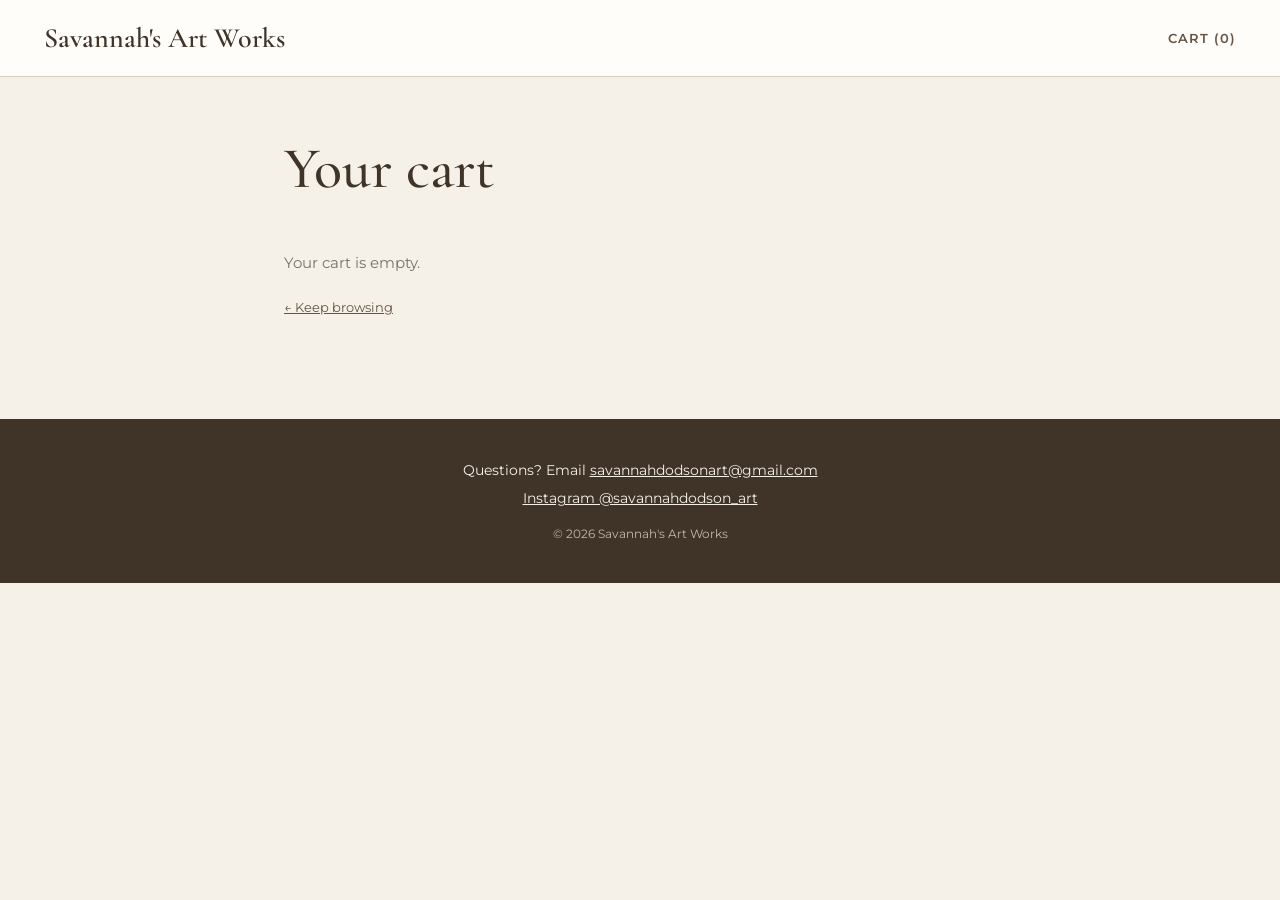
==== cart.html @ 356b9f7d "Simplify to 2 pages with PayPal cart checkout" ====
<!DOCTYPE html>
<html lang="en">
<head>
    <meta charset="UTF-8">
    <meta name="viewport" content="width=device-width, initial-scale=1.0">
    <!-- Draft: keeps Google from listing the site. Remove at launch. -->
    <meta name="robots" content="noindex, nofollow">
    <title>Cart | Savannah's Art Works</title>
    <link rel="preconnect" href="https://fonts.googleapis.com">
    <link rel="preconnect" href="https://fonts.gstatic.com" crossorigin>
    <link href="https://fonts.googleapis.com/css2?family=Cormorant+Garamond:wght@500;600&family=Montserrat:wght@400;500;600&display=swap" rel="stylesheet">
    <link rel="stylesheet" href="style.css">
</head>
<body>

    <header class="site-header">
        <div class="container header-inner">
            <a href="index.html" class="logo">Savannah's Art Works</a>
            <a href="cart.html" class="cart-link">Cart (<span class="cart-count">0</span>)</a>
        </div>
    </header>

    <main class="cart-page">
        <div class="container cart-container">
            <h1>Your cart</h1>

            <div id="thankYou" class="thank-you" hidden>
                <h2>Thank you for your order!</h2>
                <p>PayPal will email you a receipt. Savannah will be in touch by email about shipping.</p>
            </div>

            <div id="cartItems"></div>

            <div id="cartSummary" class="cart-summary" hidden>
                <div class="summary-row"><span>Subtotal</span><span id="subtotal"></span></div>
                <div class="summary-row"><span>Shipping</span><span id="shipping"></span></div>
                <div class="summary-row total"><span>Total</span><span id="total"></span></div>
                <button id="checkoutButton" class="button" type="button">Check out with PayPal</button>
                <p class="small-note">You can pay with your PayPal account or a debit or credit card.</p>
                <p id="checkoutNotice" class="small-note" hidden>Checkout isn't turned on yet.</p>
            </div>

            <p><a href="index.html" class="back-link">&larr; Keep browsing</a></p>
        </div>
    </main>

    <footer class="site-footer">
        <div class="container footer-inner">
            <p>Questions? Email <a href="mailto:savannahdodsonart@gmail.com">savannahdodsonart@gmail.com</a></p>
            <p><a href="https://www.instagram.com/savannahdodson_art/" target="_blank" rel="noopener">Instagram @savannahdodson_art</a></p>
            <p class="copyright">&copy; <span id="currentYear"></span> Savannah's Art Works</p>
        </div>
    </footer>

    <script src="artwork.js"></script>
    <script src="script.js"></script>
</body>
</html>
---- style.css ----
/* style.css - Savannah's Art Works (simple version) */

:root {
    --cream: #f6f1e8;
    --cream-dark: #ebe2d4;
    --paper: #fffdf9;
    --ink: #292721;
    --muted: #777166;
    --line: #d9d0c2;
    --brown: #675342;
    --brown-dark: #403429;
    --serif: "Cormorant Garamond", Georgia, serif;
    --sans: "Montserrat", Arial, sans-serif;
}

* { box-sizing: border-box; margin: 0; padding: 0; }

body {
    background: var(--cream);
    color: var(--ink);
    font-family: var(--sans);
    font-size: 15px;
    line-height: 1.6;
}

img { display: block; max-width: 100%; }
a { color: inherit; }

.container {
    width: 100%;
    max-width: 1240px;
    margin: 0 auto;
    padding: 0 24px;
}

/* ---------- Header ---------- */

.site-header {
    background: var(--paper);
    border-bottom: 1px solid var(--line);
}

.header-inner {
    display: flex;
    align-items: center;
    justify-content: space-between;
    min-height: 76px;
    gap: 16px;
}

.logo {
    font-family: var(--serif);
    font-size: 28px;
    font-weight: 600;
    text-decoration: none;
    color: var(--brown-dark);
}

.cart-link {
    font-size: 13px;
    font-weight: 600;
    letter-spacing: 0.08em;
    text-transform: uppercase;
    text-decoration: none;
    color: var(--brown);
}

.cart-link:hover { color: var(--brown-dark); }

/* ---------- Intro ---------- */

.intro {
    padding: 70px 0 40px;
    text-align: center;
}

.eyebrow {
    font-size: 12px;
    font-weight: 600;
    letter-spacing: 0.2em;
    text-transform: uppercase;
    color: var(--brown);
    margin-bottom: 10px;
}

h1 {
    font-family: var(--serif);
    font-size: clamp(38px, 6vw, 58px);
    font-weight: 500;
    line-height: 1.1;
    color: var(--brown-dark);
}

.intro-text {
    color: var(--muted);
    margin-top: 14px;
}

/* ---------- Gallery ---------- */

.gallery-section { padding: 0 0 100px; }

.gallery {
    display: grid;
    grid-template-columns: repeat(auto-fill, minmax(260px, 1fr));
    gap: 32px;
}

.art-card {
    background: var(--paper);
    border: 1px solid var(--line);
    display: flex;
    flex-direction: column;
}

.art-photo {
    aspect-ratio: 4 / 5;
    background: var(--cream-dark);
    overflow: hidden;
}

.art-photo img {
    width: 100%;
    height: 100%;
    object-fit: cover;
}

.photo-placeholder {
    width: 100%;
    height: 100%;
    display: flex;
    align-items: center;
    justify-content: center;
    background: var(--cream-dark);
    color: var(--muted);
    font-size: 13px;
}

.art-info {
    padding: 20px 22px 24px;
    display: flex;
    flex-direction: column;
    gap: 6px;
    flex: 1;
}

.art-info h2,
.cart-item-info h2 {
    font-family: var(--serif);
    font-size: 24px;
    font-weight: 600;
    line-height: 1.2;
}

.art-details {
    font-size: 13px;
    color: var(--muted);
}

.art-price {
    font-weight: 600;
    margin-bottom: 10px;
}

.art-info .button,
.art-info .sold-label { margin-top: auto; }

.is-sold .art-photo { opacity: 0.6; }

.sold-label {
    display: block;
    text-align: center;
    padding: 12px;
    border: 1px solid var(--line);
    font-size: 13px;
    font-weight: 600;
    letter-spacing: 0.1em;
    text-transform: uppercase;
    color: var(--muted);
}

/* ---------- Buttons ---------- */

.button {
    display: block;
    width: 100%;
    padding: 13px 18px;
    border: 1px solid var(--brown);
    background: var(--brown);
    color: #fff;
    font-family: var(--sans);
    font-size: 13px;
    font-weight: 600;
    letter-spacing: 0.08em;
    text-transform: uppercase;
    text-align: center;
    text-decoration: none;
    cursor: pointer;
}

.button:hover { background: var(--brown-dark); border-color: var(--brown-dark); }

.button-outline {
    background: transparent;
    color: var(--brown);
}

.button-outline:hover { color: #fff; }

.button:disabled {
    background: var(--line);
    border-color: var(--line);
    color: var(--muted);
    cursor: not-allowed;
}

/* ---------- Cart page ---------- */

.cart-page { padding: 60px 0 100px; }

.cart-container { max-width: 760px; }

.cart-container h1 { margin-bottom: 30px; }

.cart-item {
    display: grid;
    grid-template-columns: 90px 1fr auto;
    gap: 18px;
    align-items: center;
    padding: 18px 0;
    border-bottom: 1px solid var(--line);
}

.cart-thumb {
    width: 90px;
    aspect-ratio: 4 / 5;
    background: var(--cream-dark);
    overflow: hidden;
}

.cart-thumb img { width: 100%; height: 100%; object-fit: cover; }

.cart-item-price { font-weight: 600; }

.remove-button {
    background: none;
    border: none;
    padding: 0;
    margin-top: 6px;
    font-family: var(--sans);
    font-size: 12px;
    color: var(--brown);
    text-decoration: underline;
    cursor: pointer;
}

.cart-summary {
    background: var(--paper);
    border: 1px solid var(--line);
    padding: 24px;
    margin: 30px 0;
}

.summary-row {
    display: flex;
    justify-content: space-between;
    padding: 6px 0;
}

.summary-row.total {
    font-weight: 600;
    font-size: 17px;
    border-top: 1px solid var(--line);
    margin: 8px 0 20px;
    padding-top: 14px;
}

.small-note {
    font-size: 12px;
    color: var(--muted);
    margin-top: 10px;
    text-align: center;
}

.thank-you {
    background: var(--paper);
    border: 1px solid var(--line);
    padding: 24px;
    margin-bottom: 24px;
}

.thank-you h2 {
    font-family: var(--serif);
    font-size: 28px;
    font-weight: 600;
    margin-bottom: 6px;
}

.empty { color: var(--muted); padding: 20px 0; }

.back-link {
    font-size: 13px;
    color: var(--brown);
}

/* ---------- Footer ---------- */

.site-footer {
    background: var(--brown-dark);
    color: var(--cream);
    padding: 40px 0;
    text-align: center;
    font-size: 14px;
}

.footer-inner { display: flex; flex-direction: column; gap: 6px; }

.site-footer a { color: var(--cream); }

.copyright { font-size: 12px; opacity: 0.7; margin-top: 8px; }

/* ---------- Pop-up message ---------- */

.toast {
    position: fixed;
    left: 50%;
    bottom: 24px;
    transform: translate(-50%, 20px);
    background: var(--ink);
    color: #fff;
    padding: 12px 20px;
    font-size: 14px;
    opacity: 0;
    pointer-events: none;
    transition: opacity 0.25s, transform 0.25s;
    max-width: calc(100% - 32px);
}

.toast.show { opacity: 1; transform: translate(-50%, 0); }

/* ---------- Small screens ---------- */

@media (max-width: 600px) {
    .logo { font-size: 22px; }
    .intro { padding: 50px 0 30px; }
    .gallery-section { padding-bottom: 70px; }
    .cart-item { grid-template-columns: 70px 1fr auto; gap: 12px; }
    .cart-thumb { width: 70px; }
}
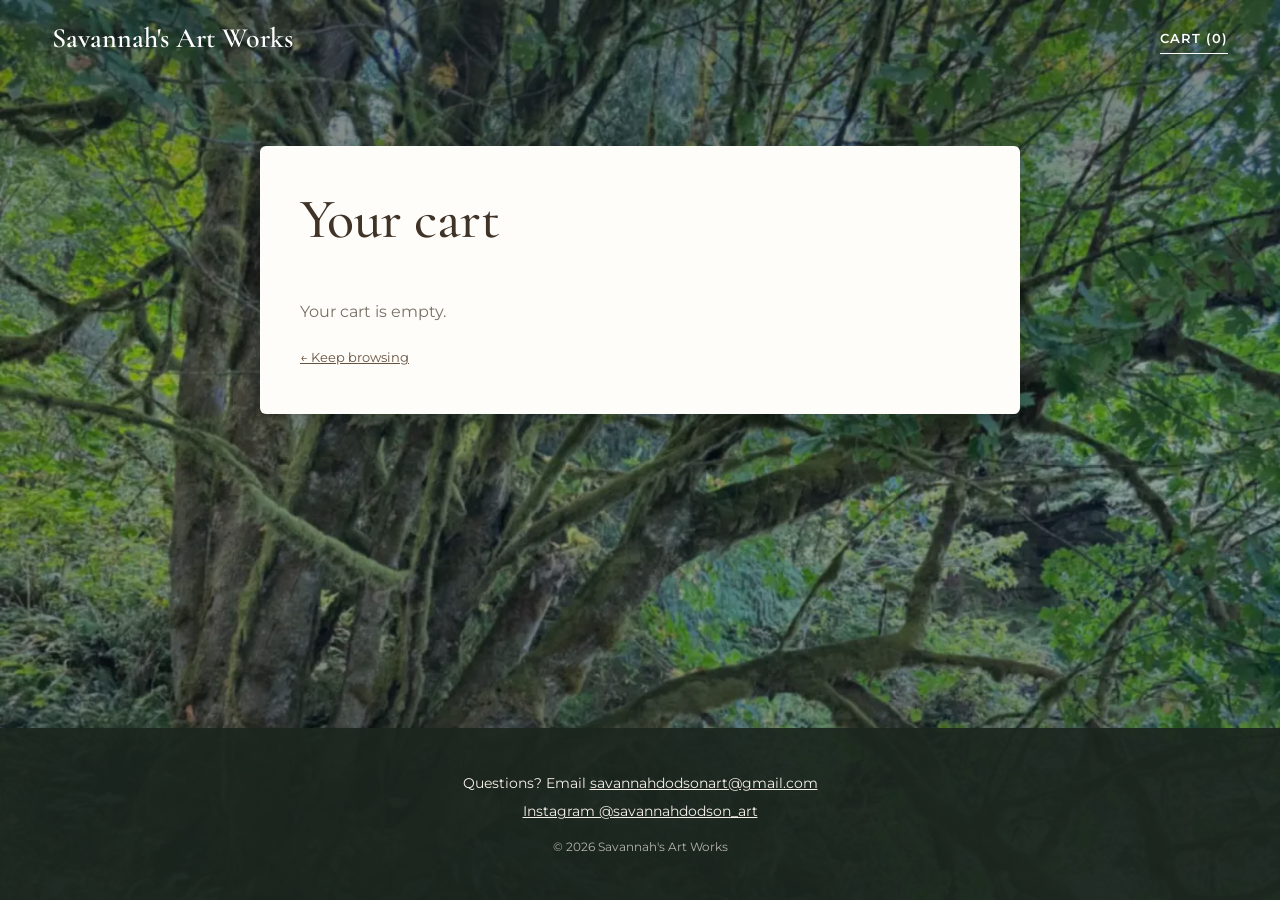
==== commit d6b8cfc2: "Forest background, scroll effects and motion" ====
--- a/cart.html
+++ b/cart.html
@@ -5,23 +5,35 @@
     <meta name="viewport" content="width=device-width, initial-scale=1.0">
     <!-- Draft: keeps Google from listing the site. Remove at launch. -->
     <meta name="robots" content="noindex, nofollow">
-    <title>Cart | Savannah's Art Works</title>
+    <title>Cart | Savannah Dodson Art</title>
+    <meta name="theme-color" content="#1c261f">
     <link rel="preconnect" href="https://fonts.googleapis.com">
     <link rel="preconnect" href="https://fonts.gstatic.com" crossorigin>
-    <link href="https://fonts.googleapis.com/css2?family=Cormorant+Garamond:wght@500;600&family=Montserrat:wght@400;500;600&display=swap" rel="stylesheet">
+    <link href="https://fonts.googleapis.com/css2?family=Cormorant+Garamond:ital,wght@0,500;0,600;1,500&family=Montserrat:wght@400;500;600&display=swap" rel="stylesheet">
+    <link rel="preload" as="image" href="assets/images/sabg.webp" type="image/webp">
+    <link rel="prefetch" href="index.html">
     <link rel="stylesheet" href="style.css">
+    <script>document.documentElement.classList.add("js");</script>
 </head>
 <body>
+    <a class="skip-link" href="#main">Skip to your cart</a>
 
-    <header class="site-header">
+    <div class="bg" aria-hidden="true">
+        <picture>
+            <source srcset="assets/images/sabg.webp" type="image/webp">
+            <img id="bgImage" src="assets/images/sabg.jpg" alt="" width="1400" height="1867" fetchpriority="high" decoding="async">
+        </picture>
+    </div>
+
+    <header class="site-header" id="siteHeader">
         <div class="container header-inner">
             <a href="index.html" class="logo">Savannah's Art Works</a>
-            <a href="cart.html" class="cart-link">Cart (<span class="cart-count">0</span>)</a>
+            <a href="cart.html" class="cart-link" aria-current="page">Cart (<span class="cart-count">0</span>)</a>
         </div>
     </header>
 
-    <main class="cart-page">
-        <div class="container cart-container">
+    <main class="cart-page" id="main" tabindex="-1">
+        <div class="container cart-container reveal">
             <h1>Your cart</h1>
 
             <div id="thankYou" class="thank-you" hidden>
@@ -52,7 +64,10 @@
         </div>
     </footer>
 
-    <script src="artwork.js"></script>
-    <script src="script.js"></script>
+    <div id="toast" class="toast" role="status" aria-live="polite"></div>
+
+    <script src="assets/js/lenis.min.js" defer></script>
+    <script src="artwork.js" defer></script>
+    <script src="script.js" defer></script>
 </body>
 </html>
--- a/style.css
+++ b/style.css
@@ -1,4 +1,4 @@
-/* style.css - Savannah's Art Works (simple version) */
+/* style.css - Savannah's Art Works */
 
 :root {
     --cream: #f6f1e8;
@@ -9,19 +9,37 @@
     --line: #d9d0c2;
     --brown: #675342;
     --brown-dark: #403429;
+    --forest: #1c261f;
     --serif: "Cormorant Garamond", Georgia, serif;
     --sans: "Montserrat", Arial, sans-serif;
+
+    /* Motion: tuned curves instead of the default "ease" */
+    --ease-out: cubic-bezier(0.22, 1, 0.36, 1);      /* fast start, soft landing */
+    --ease-in-out: cubic-bezier(0.65, 0, 0.35, 1);
+    --ease-spring: cubic-bezier(0.34, 1.56, 0.64, 1); /* tiny overshoot */
+
+    /* Fluid spacing: grows smoothly with the screen, no jumps */
+    --gutter: clamp(16px, 4vw, 32px);
+    --section: clamp(56px, 9vw, 110px);
+    --header-h: clamp(64px, 8vw, 76px);
 }
 
 * { box-sizing: border-box; margin: 0; padding: 0; }
 
+html { background: var(--forest); }
+
 body {
-    background: var(--cream);
     color: var(--ink);
     font-family: var(--sans);
-    font-size: 15px;
+    font-size: clamp(14px, 0.85rem + 0.2vw, 16px);
     line-height: 1.6;
-}
+    min-height: 100vh;
+    display: flex;
+    flex-direction: column;
+    -webkit-font-smoothing: antialiased;
+}
+
+main { flex: 1; }
 
 img { display: block; max-width: 100%; }
 a { color: inherit; }
@@ -30,108 +48,319 @@
     width: 100%;
     max-width: 1240px;
     margin: 0 auto;
-    padding: 0 24px;
-}
-
-/* ---------- Header ---------- */
+    padding: 0 var(--gutter);
+}
+
+/* Lenis smooth scrolling helpers */
+html.lenis, html.lenis body { height: auto; }
+.lenis.lenis-stopped { overflow: clip; }
+
+/* ---------- Accessibility ---------- */
+
+.skip-link {
+    position: fixed;
+    top: 12px;
+    left: 12px;
+    z-index: 100;
+    padding: 10px 16px;
+    background: var(--paper);
+    color: var(--ink);
+    font-weight: 600;
+    transform: translateY(-160%);
+    transition: transform 0.3s var(--ease-out);
+}
+
+.skip-link:focus { transform: translateY(0); }
+
+:focus-visible {
+    outline: 2px solid #e9c46a;
+    outline-offset: 3px;
+}
+
+/* ---------- Background photo ----------
+   The photo is as wide as the screen and taller than it.
+   script.js slides it up as you scroll, so the bottom
+   (the water) is revealed by the time you reach the end. */
+
+.bg {
+    position: fixed;
+    inset: 0;
+    z-index: -1;
+    overflow: hidden;
+    background: var(--forest) url("[data-uri]") center top / cover no-repeat;
+    view-transition-name: page-bg;
+}
+
+.bg img {
+    width: 100%;
+    height: auto;
+    min-height: 135vh;            /* phones: still tall enough to scroll through */
+    object-fit: cover;
+    will-change: transform;
+    opacity: 0;
+    transition: opacity 0.9s var(--ease-out);
+}
+
+.bg img.loaded { opacity: 1; }
+
+/* Darkens the photo so cards and white text stay easy to read. */
+.bg::after {
+    content: "";
+    position: absolute;
+    inset: 0;
+    background: linear-gradient(180deg,
+        rgba(14, 22, 16, 0.55) 0%,
+        rgba(14, 22, 16, 0.35) 40%,
+        rgba(10, 20, 22, 0.5) 100%);
+}
+
+/* ---------- Header (hides on scroll down, returns on scroll up) ---------- */
 
 .site-header {
-    background: var(--paper);
-    border-bottom: 1px solid var(--line);
-}
+    position: fixed;
+    top: 0;
+    left: 0;
+    right: 0;
+    z-index: 50;
+    color: #fff;
+    transition: transform 0.5s var(--ease-out), color 0.4s var(--ease-out);
+    view-transition-name: site-header;
+}
+
+/* Frosted bar that fades in once you've scrolled a little */
+.site-header::before {
+    content: "";
+    position: absolute;
+    inset: 0;
+    background: rgba(255, 253, 249, 0.88);
+    -webkit-backdrop-filter: blur(14px) saturate(1.2);
+    backdrop-filter: blur(14px) saturate(1.2);
+    box-shadow: 0 1px 0 rgba(64, 52, 41, 0.12);
+    opacity: 0;
+    transition: opacity 0.4s var(--ease-out);
+}
+
+.site-header.is-scrolled { color: var(--brown-dark); }
+.site-header.is-scrolled::before { opacity: 1; }
+.site-header.is-hidden { transform: translateY(-100%); }
 
 .header-inner {
+    position: relative;
     display: flex;
     align-items: center;
     justify-content: space-between;
-    min-height: 76px;
+    min-height: var(--header-h);
     gap: 16px;
 }
 
 .logo {
     font-family: var(--serif);
-    font-size: 28px;
+    font-size: clamp(21px, 1.2rem + 0.8vw, 28px);
     font-weight: 600;
     text-decoration: none;
-    color: var(--brown-dark);
+    color: inherit;
 }
 
 .cart-link {
+    position: relative;
     font-size: 13px;
     font-weight: 600;
     letter-spacing: 0.08em;
     text-transform: uppercase;
     text-decoration: none;
-    color: var(--brown);
-}
-
-.cart-link:hover { color: var(--brown-dark); }
+    color: inherit;
+    padding: 6px 0;
+}
+
+/* Underline that draws in on hover */
+.cart-link::after {
+    content: "";
+    position: absolute;
+    left: 0;
+    right: 0;
+    bottom: 0;
+    height: 1px;
+    background: currentColor;
+    transform: scaleX(0);
+    transform-origin: right;
+    transition: transform 0.45s var(--ease-out);
+}
+
+.cart-link:hover::after,
+.cart-link[aria-current="page"]::after {
+    transform: scaleX(1);
+    transform-origin: left;
+}
+
+.cart-count { display: inline-block; }
+.cart-count.bump { animation: bump 0.5s var(--ease-spring); }
+
+@keyframes bump {
+    0% { transform: scale(1); }
+    40% { transform: scale(1.5); }
+    100% { transform: scale(1); }
+}
 
 /* ---------- Intro ---------- */
 
 .intro {
-    padding: 70px 0 40px;
+    padding: calc(var(--header-h) + clamp(56px, 10vw, 120px)) 0 clamp(40px, 6vw, 72px);
     text-align: center;
-}
-
-.eyebrow {
-    font-size: 12px;
-    font-weight: 600;
-    letter-spacing: 0.2em;
-    text-transform: uppercase;
-    color: var(--brown);
-    margin-bottom: 10px;
+    color: #fff;
+    text-shadow: 0 2px 16px rgba(0, 0, 0, 0.45);
 }
 
 h1 {
     font-family: var(--serif);
-    font-size: clamp(38px, 6vw, 58px);
+    font-size: clamp(40px, 1.5rem + 5vw, 84px);
     font-weight: 500;
-    line-height: 1.1;
+    line-height: 1.05;
+    letter-spacing: -0.01em;
     color: var(--brown-dark);
 }
 
+.intro h1 { color: #fff; }
+
 .intro-text {
-    color: var(--muted);
+    font-family: var(--serif);
+    font-size: clamp(20px, 1rem + 1vw, 28px);
+    font-style: italic;
+    color: var(--cream);
+    margin-top: 12px;
+}
+
+.intro-sub {
+    font-size: 12px;
+    font-weight: 600;
+    letter-spacing: 0.22em;
+    text-transform: uppercase;
+    color: var(--cream-dark);
     margin-top: 14px;
 }
 
+/* Headline words rise in one after another */
+.split-words .word {
+    display: inline-block;
+    overflow: hidden;
+    vertical-align: bottom;
+    padding-bottom: 0.08em;
+}
+
+.split-words .word > span {
+    display: inline-block;
+    transform: translateY(110%);
+    transition: transform 1.1s var(--ease-out);
+    transition-delay: var(--delay, 0s);
+}
+
+.split-words.is-visible .word > span { transform: translateY(0); }
+
+/* ---------- Scroll reveals ---------- */
+
+.js .reveal {
+    opacity: 0;
+    transform: translateY(32px) scale(0.985);
+    transition:
+        opacity 0.9s var(--ease-out),
+        transform 1.1s var(--ease-out);
+    transition-delay: var(--delay, 0s);
+}
+
+.js .reveal.is-visible {
+    opacity: 1;
+    transform: none;
+}
+
 /* ---------- Gallery ---------- */
 
-.gallery-section { padding: 0 0 100px; }
-
+.gallery-section { padding: 0 0 var(--section); }
+
+/* Wide gaps so the photo shows between the cards. */
 .gallery {
     display: grid;
-    grid-template-columns: repeat(auto-fill, minmax(260px, 1fr));
-    gap: 32px;
-}
+    grid-template-columns: repeat(auto-fill, minmax(min(100%, 280px), 1fr));
+    gap: clamp(32px, 5vw, 56px);
+    max-width: 1060px;
+    margin: 0 auto;
+    align-items: start;
+}
+
+.gallery:focus { outline: none; }
 
 .art-card {
+    position: relative;
     background: var(--paper);
-    border: 1px solid var(--line);
+    border-radius: 6px;
     display: flex;
     flex-direction: column;
-}
-
+    box-shadow: 0 14px 40px rgba(0, 0, 0, 0.32);
+    transition:
+        opacity 0.9s var(--ease-out),
+        transform 0.6s var(--ease-out);
+}
+
+/* Deeper shadow that fades in on hover (opacity only, so it stays smooth) */
+.art-card::after {
+    content: "";
+    position: absolute;
+    inset: 0;
+    border-radius: inherit;
+    box-shadow: 0 28px 60px rgba(0, 0, 0, 0.42);
+    opacity: 0;
+    transition: opacity 0.6s var(--ease-out);
+    pointer-events: none;
+}
+
+@media (hover: hover) {
+    .art-card.is-visible:hover { transform: translateY(-6px); }
+    .art-card:hover::after { opacity: 1; }
+    .art-card:hover .art-photo img.loaded { transform: scale(1.035); }
+}
+
+/* Photo box. Its size is reserved up front so nothing jumps. */
 .art-photo {
-    aspect-ratio: 4 / 5;
+    position: relative;
+    overflow: hidden;
+    border-radius: 6px 6px 0 0;
     background: var(--cream-dark);
-    overflow: hidden;
+}
+
+.art-photo a { display: block; }
+
+/* Shimmer while the photo loads */
+.art-photo::before {
+    content: "";
+    position: absolute;
+    inset: 0;
+    background: linear-gradient(100deg, transparent 30%, rgba(255, 255, 255, 0.55) 50%, transparent 70%);
+    transform: translateX(-100%);
+    animation: shimmer 1.4s var(--ease-in-out) infinite;
+}
+
+.art-photo.loaded::before { display: none; }
+
+@keyframes shimmer {
+    to { transform: translateX(100%); }
 }
 
 .art-photo img {
     width: 100%;
     height: 100%;
     object-fit: cover;
-}
+    opacity: 0;
+    transform: scale(1.04);
+    transition:
+        opacity 0.8s var(--ease-out),
+        transform 1.2s var(--ease-out);
+}
+
+.art-photo img.loaded { opacity: 1; transform: scale(1); }
 
 .photo-placeholder {
-    width: 100%;
-    height: 100%;
+    aspect-ratio: 4 / 5;
     display: flex;
     align-items: center;
     justify-content: center;
-    background: var(--cream-dark);
     color: var(--muted);
     font-size: 13px;
 }
@@ -141,13 +370,12 @@
     display: flex;
     flex-direction: column;
     gap: 6px;
-    flex: 1;
 }
 
 .art-info h2,
 .cart-item-info h2 {
     font-family: var(--serif);
-    font-size: 24px;
+    font-size: clamp(22px, 1.2rem + 0.4vw, 26px);
     font-weight: 600;
     line-height: 1.2;
 }
@@ -162,8 +390,29 @@
     margin-bottom: 10px;
 }
 
-.art-info .button,
-.art-info .sold-label { margin-top: auto; }
+.option-label {
+    font-size: 12px;
+    font-weight: 600;
+    letter-spacing: 0.08em;
+    text-transform: uppercase;
+    color: var(--muted);
+}
+
+.option-select {
+    width: 100%;
+    padding: 11px 12px;
+    margin-bottom: 10px;
+    border: 1px solid var(--line);
+    border-radius: 3px;
+    background: #fff;
+    color: var(--ink);
+    font-family: var(--sans);
+    font-size: 14px;
+    cursor: pointer;
+    transition: border-color 0.3s var(--ease-out);
+}
+
+.option-select:hover { border-color: var(--brown); }
 
 .is-sold .art-photo { opacity: 0.6; }
 
@@ -182,10 +431,14 @@
 /* ---------- Buttons ---------- */
 
 .button {
+    position: relative;
+    overflow: hidden;
+    isolation: isolate;
     display: block;
     width: 100%;
     padding: 13px 18px;
     border: 1px solid var(--brown);
+    border-radius: 3px;
     background: var(--brown);
     color: #fff;
     font-family: var(--sans);
@@ -196,57 +449,130 @@
     text-align: center;
     text-decoration: none;
     cursor: pointer;
-}
-
-.button:hover { background: var(--brown-dark); border-color: var(--brown-dark); }
-
-.button-outline {
-    background: transparent;
-    color: var(--brown);
-}
-
-.button-outline:hover { color: #fff; }
+    transition: transform 0.35s var(--ease-out);
+}
+
+/* Darker fill that sweeps up from the bottom on hover */
+.button::before {
+    content: "";
+    position: absolute;
+    inset: 0;
+    z-index: -1;
+    background: var(--brown-dark);
+    transform: scaleY(0);
+    transform-origin: bottom;
+    transition: transform 0.45s var(--ease-out);
+}
+
+@media (hover: hover) {
+    .button:hover { transform: translateY(-2px); }
+    .button:hover::before { transform: scaleY(1); }
+}
+
+.button:active { transform: translateY(0) scale(0.97); transition-duration: 0.1s; }
+
+.button.added::after {
+    content: "\2713";
+    margin-left: 8px;
+    display: inline-block;
+    animation: pop 0.4s var(--ease-spring);
+}
+
+@keyframes pop {
+    from { transform: scale(0); }
+    to { transform: scale(1); }
+}
 
 .button:disabled {
     background: var(--line);
     border-color: var(--line);
     color: var(--muted);
     cursor: not-allowed;
-}
+    transform: none;
+}
+
+.button:disabled::before { display: none; }
 
 /* ---------- Cart page ---------- */
 
-.cart-page { padding: 60px 0 100px; }
-
-.cart-container { max-width: 760px; }
-
-.cart-container h1 { margin-bottom: 30px; }
+.cart-page { padding: calc(var(--header-h) + clamp(32px, 6vw, 70px)) 0 var(--section); }
+.cart-page:focus { outline: none; }
+
+.cart-container {
+    max-width: 760px;
+    width: calc(100% - 32px);
+    background: var(--paper);
+    border-radius: 6px;
+    box-shadow: 0 14px 40px rgba(0, 0, 0, 0.35);
+    padding: clamp(28px, 5vw, 44px) clamp(20px, 5vw, 40px);
+}
+
+.cart-container h1 { margin-bottom: 30px; font-size: clamp(36px, 1.5rem + 3vw, 56px); }
 
 .cart-item {
     display: grid;
-    grid-template-columns: 90px 1fr auto;
-    gap: 18px;
+    grid-template-columns: clamp(70px, 12vw, 90px) 1fr auto;
+    gap: clamp(12px, 2.5vw, 18px);
     align-items: center;
     padding: 18px 0;
     border-bottom: 1px solid var(--line);
+    animation: slide-in 0.6s var(--ease-out) both;
+}
+
+.no-anim .cart-item { animation: none; }
+
+.cart-item.leaving {
+    animation: slide-out 0.35s var(--ease-in-out) both;
+}
+
+@keyframes slide-in {
+    from { opacity: 0; transform: translateX(-16px); }
+}
+
+@keyframes slide-out {
+    to { opacity: 0; transform: translateX(24px); }
 }
 
 .cart-thumb {
-    width: 90px;
     aspect-ratio: 4 / 5;
     background: var(--cream-dark);
     overflow: hidden;
+    border-radius: 3px;
 }
 
 .cart-thumb img { width: 100%; height: 100%; object-fit: cover; }
 
 .cart-item-price { font-weight: 600; }
+
+.qty {
+    display: flex;
+    align-items: center;
+    gap: 10px;
+    margin-top: 8px;
+}
+
+.qty-button {
+    width: 30px;
+    height: 30px;
+    border: 1px solid var(--line);
+    border-radius: 3px;
+    background: #fff;
+    color: var(--ink);
+    font-size: 16px;
+    cursor: pointer;
+    transition: transform 0.3s var(--ease-spring), border-color 0.3s var(--ease-out);
+}
+
+.qty-button:hover { border-color: var(--brown); }
+.qty-button:active { transform: scale(0.88); }
+
+.qty-number { min-width: 18px; text-align: center; font-weight: 600; }
 
 .remove-button {
     background: none;
     border: none;
     padding: 0;
-    margin-top: 6px;
+    margin-left: 8px;
     font-family: var(--sans);
     font-size: 12px;
     color: var(--brown);
@@ -255,8 +581,9 @@
 }
 
 .cart-summary {
-    background: var(--paper);
+    background: var(--cream);
     border: 1px solid var(--line);
+    border-radius: 4px;
     padding: 24px;
     margin: 30px 0;
 }
@@ -283,8 +610,9 @@
 }
 
 .thank-you {
-    background: var(--paper);
+    background: var(--cream);
     border: 1px solid var(--line);
+    border-radius: 4px;
     padding: 24px;
     margin-bottom: 24px;
 }
@@ -306,9 +634,9 @@
 /* ---------- Footer ---------- */
 
 .site-footer {
-    background: var(--brown-dark);
+    background: rgba(28, 38, 31, 0.92);
     color: var(--cream);
-    padding: 40px 0;
+    padding: clamp(32px, 5vw, 44px) 0;
     text-align: center;
     font-size: 14px;
 }
@@ -325,25 +653,46 @@
     position: fixed;
     left: 50%;
     bottom: 24px;
-    transform: translate(-50%, 20px);
+    z-index: 60;
+    transform: translate(-50%, 24px);
     background: var(--ink);
     color: #fff;
     padding: 12px 20px;
+    border-radius: 4px;
     font-size: 14px;
     opacity: 0;
     pointer-events: none;
-    transition: opacity 0.25s, transform 0.25s;
+    transition: opacity 0.35s var(--ease-out), transform 0.5s var(--ease-spring);
     max-width: calc(100% - 32px);
 }
 
 .toast.show { opacity: 1; transform: translate(-50%, 0); }
 
-/* ---------- Small screens ---------- */
-
-@media (max-width: 600px) {
-    .logo { font-size: 22px; }
-    .intro { padding: 50px 0 30px; }
-    .gallery-section { padding-bottom: 70px; }
-    .cart-item { grid-template-columns: 70px 1fr auto; gap: 12px; }
-    .cart-thumb { width: 70px; }
-}
+/* ---------- Page transitions (cross-fade between pages) ---------- */
+
+@view-transition { navigation: auto; }
+
+::view-transition-old(root) { animation: 0.35s var(--ease-in-out) both fade-out; }
+::view-transition-new(root) { animation: 0.5s var(--ease-out) both fade-in; }
+
+@keyframes fade-out { to { opacity: 0; } }
+@keyframes fade-in { from { opacity: 0; } }
+
+/* ---------- Reduced motion ----------
+   For people whose device asks for less movement:
+   no sliding, no smooth-scroll, no parallax. Things just appear. */
+
+@media (prefers-reduced-motion: reduce) {
+    *, *::before, *::after {
+        animation-duration: 0.01ms !important;
+        animation-iteration-count: 1 !important;
+        transition-duration: 0.01ms !important;
+        transition-delay: 0s !important;
+    }
+
+    .js .reveal { opacity: 1; transform: none; }
+    .split-words .word > span { transform: none; }
+    .bg img { transform: none !important; }
+
+    @view-transition { navigation: none; }
+}
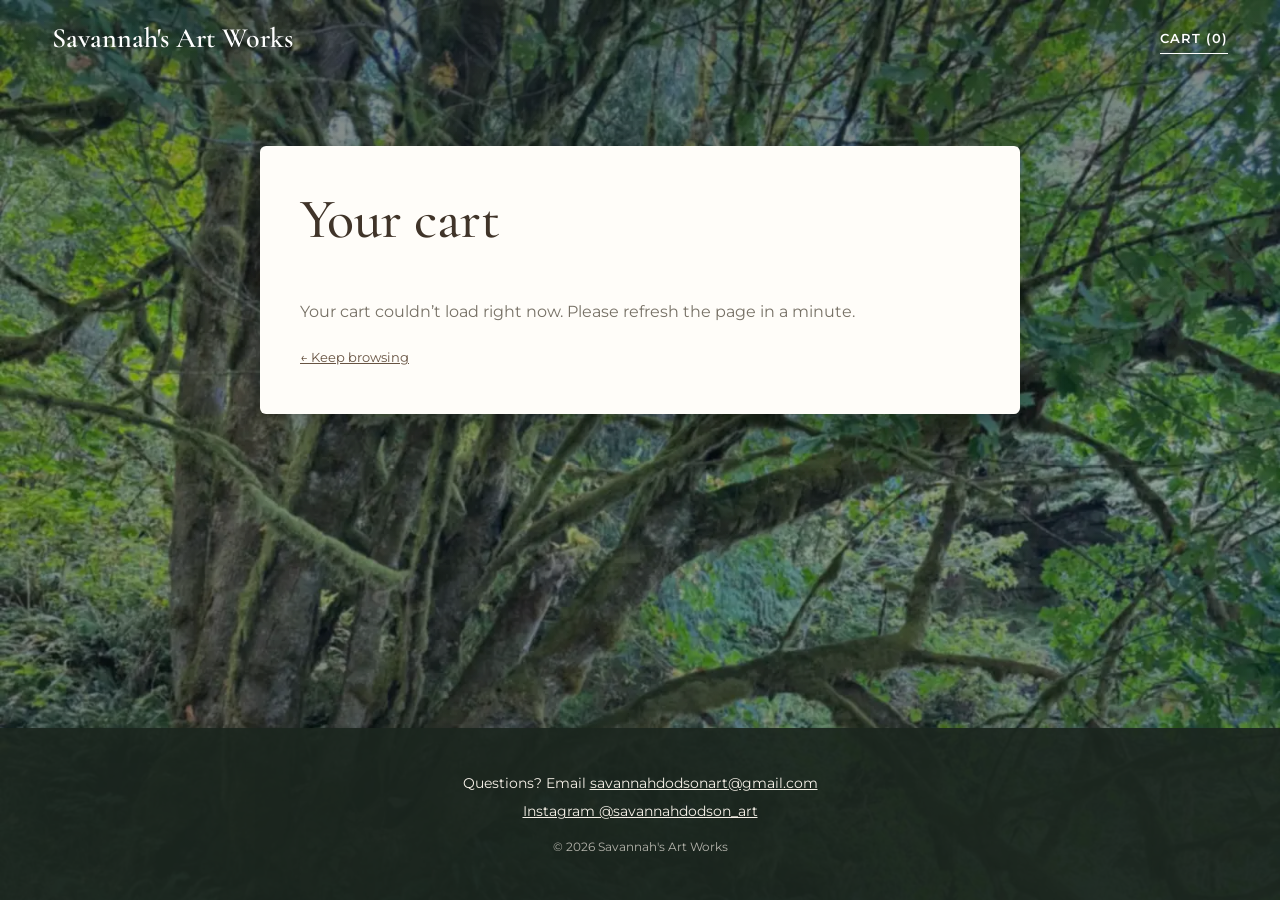
==== commit 1af00674: "Shop reads from database; add Manage my art page" ====
--- a/cart.html
+++ b/cart.html
@@ -7,6 +7,7 @@
     <meta name="robots" content="noindex, nofollow">
     <title>Cart | Savannah Dodson Art</title>
     <meta name="theme-color" content="#1c261f">
+    <link rel="preconnect" href="https://fvpabbsulpwhioqbwqrq.supabase.co" crossorigin>
     <link rel="preconnect" href="https://fonts.googleapis.com">
     <link rel="preconnect" href="https://fonts.gstatic.com" crossorigin>
     <link href="https://fonts.googleapis.com/css2?family=Cormorant+Garamond:ital,wght@0,500;0,600;1,500&family=Montserrat:wght@400;500;600&display=swap" rel="stylesheet">
@@ -67,7 +68,7 @@
     <div id="toast" class="toast" role="status" aria-live="polite"></div>
 
     <script src="assets/js/lenis.min.js" defer></script>
-    <script src="artwork.js" defer></script>
+    <script src="config.js" defer></script>
     <script src="script.js" defer></script>
 </body>
 </html>
--- a/style.css
+++ b/style.css
@@ -696,3 +696,52 @@
 
     @view-transition { navigation: none; }
 }
+
+/* ---------- Loading and status bits ---------- */
+
+/* Placeholder cards while the paintings load */
+.art-card.skeleton {
+    aspect-ratio: 3 / 4.6;
+    overflow: hidden;
+    background: rgba(255, 253, 249, 0.82);
+}
+
+.art-card.skeleton::before {
+    content: "";
+    position: absolute;
+    inset: 0;
+    background: linear-gradient(100deg, transparent 30%, rgba(255, 255, 255, 0.6) 50%, transparent 70%);
+    transform: translateX(-100%);
+    animation: shimmer 1.4s var(--ease-in-out) infinite;
+}
+
+.load-error {
+    grid-column: 1 / -1;
+    text-align: center;
+    color: #fff;
+    background: rgba(28, 38, 31, 0.7);
+    padding: 24px;
+    border-radius: 6px;
+}
+
+.original-badge {
+    display: inline-block;
+    margin-left: 8px;
+    padding: 2px 8px;
+    border-radius: 999px;
+    background: var(--cream-dark);
+    color: var(--brown-dark);
+    font-size: 11px;
+    font-weight: 600;
+    letter-spacing: 0.06em;
+    text-transform: uppercase;
+    vertical-align: 2px;
+}
+
+.one-of-a-kind {
+    font-size: 12px;
+    font-weight: 600;
+    letter-spacing: 0.06em;
+    text-transform: uppercase;
+    color: var(--muted);
+}
